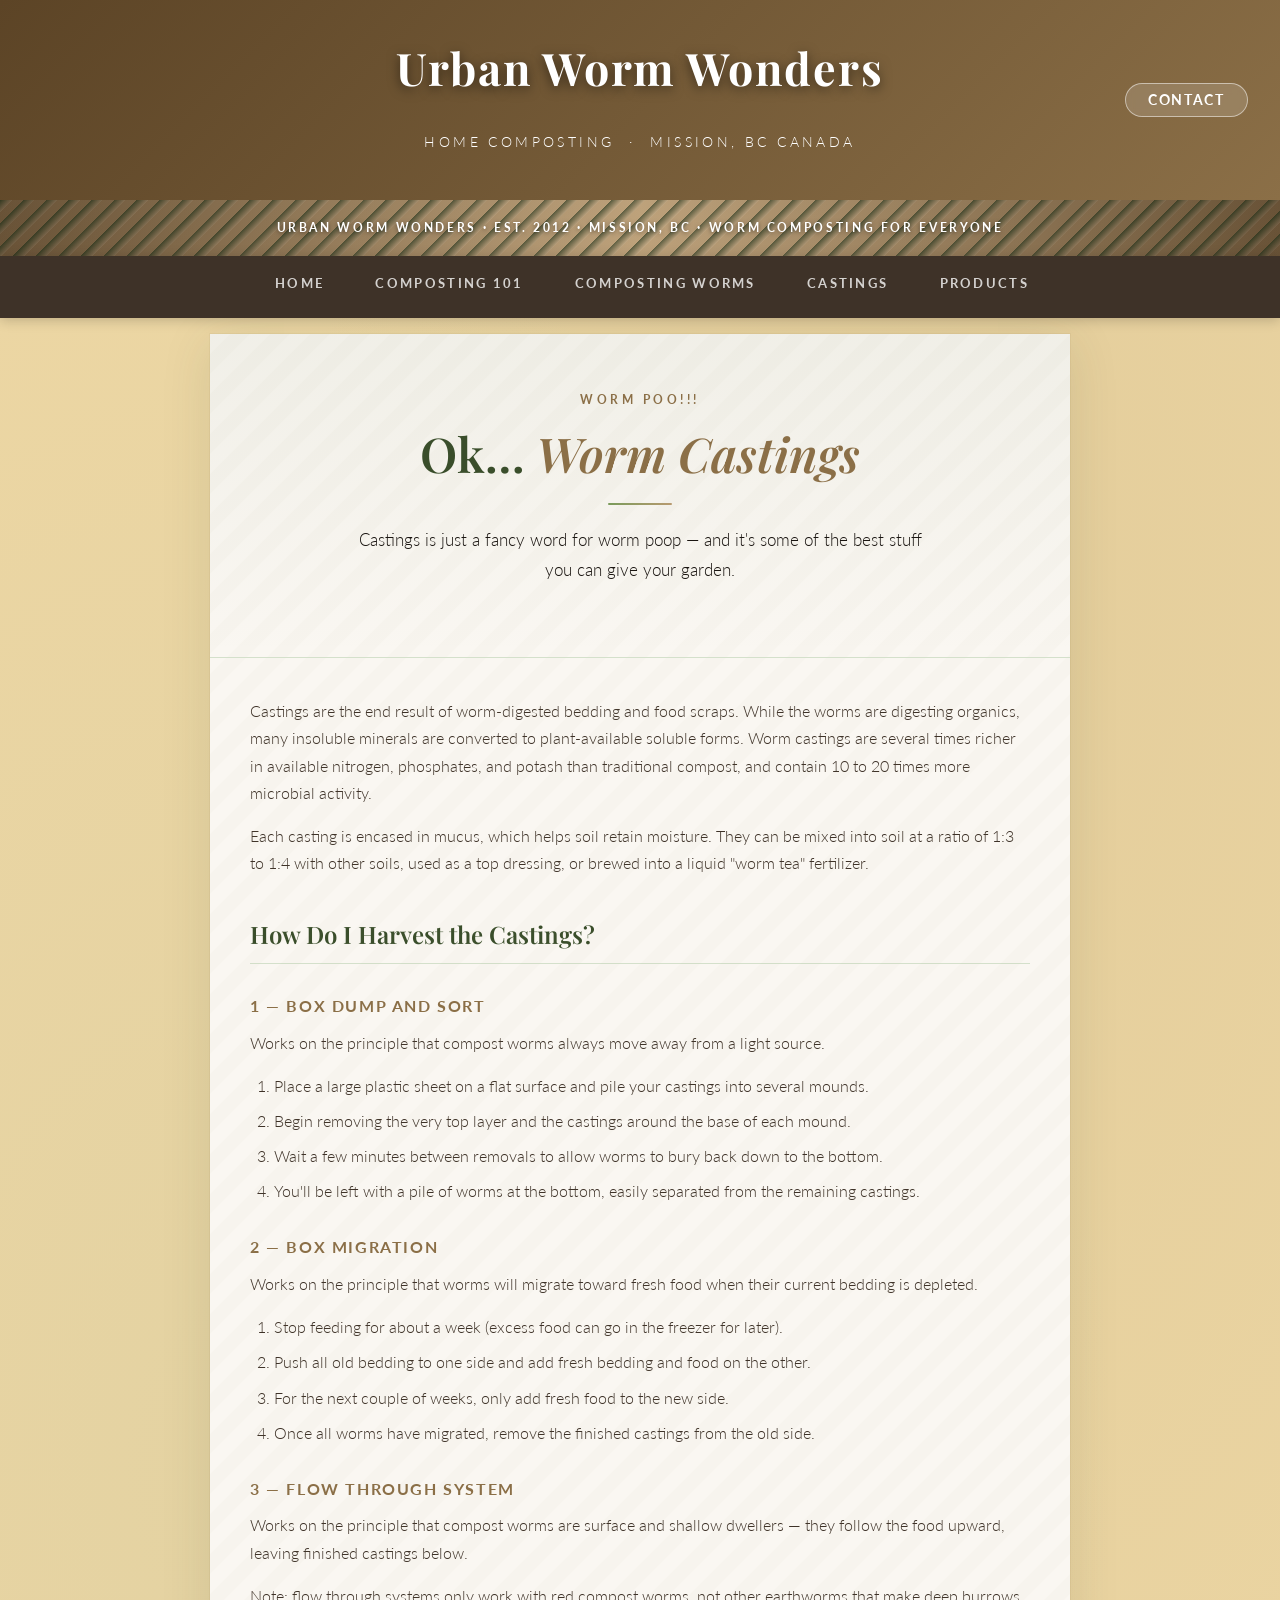
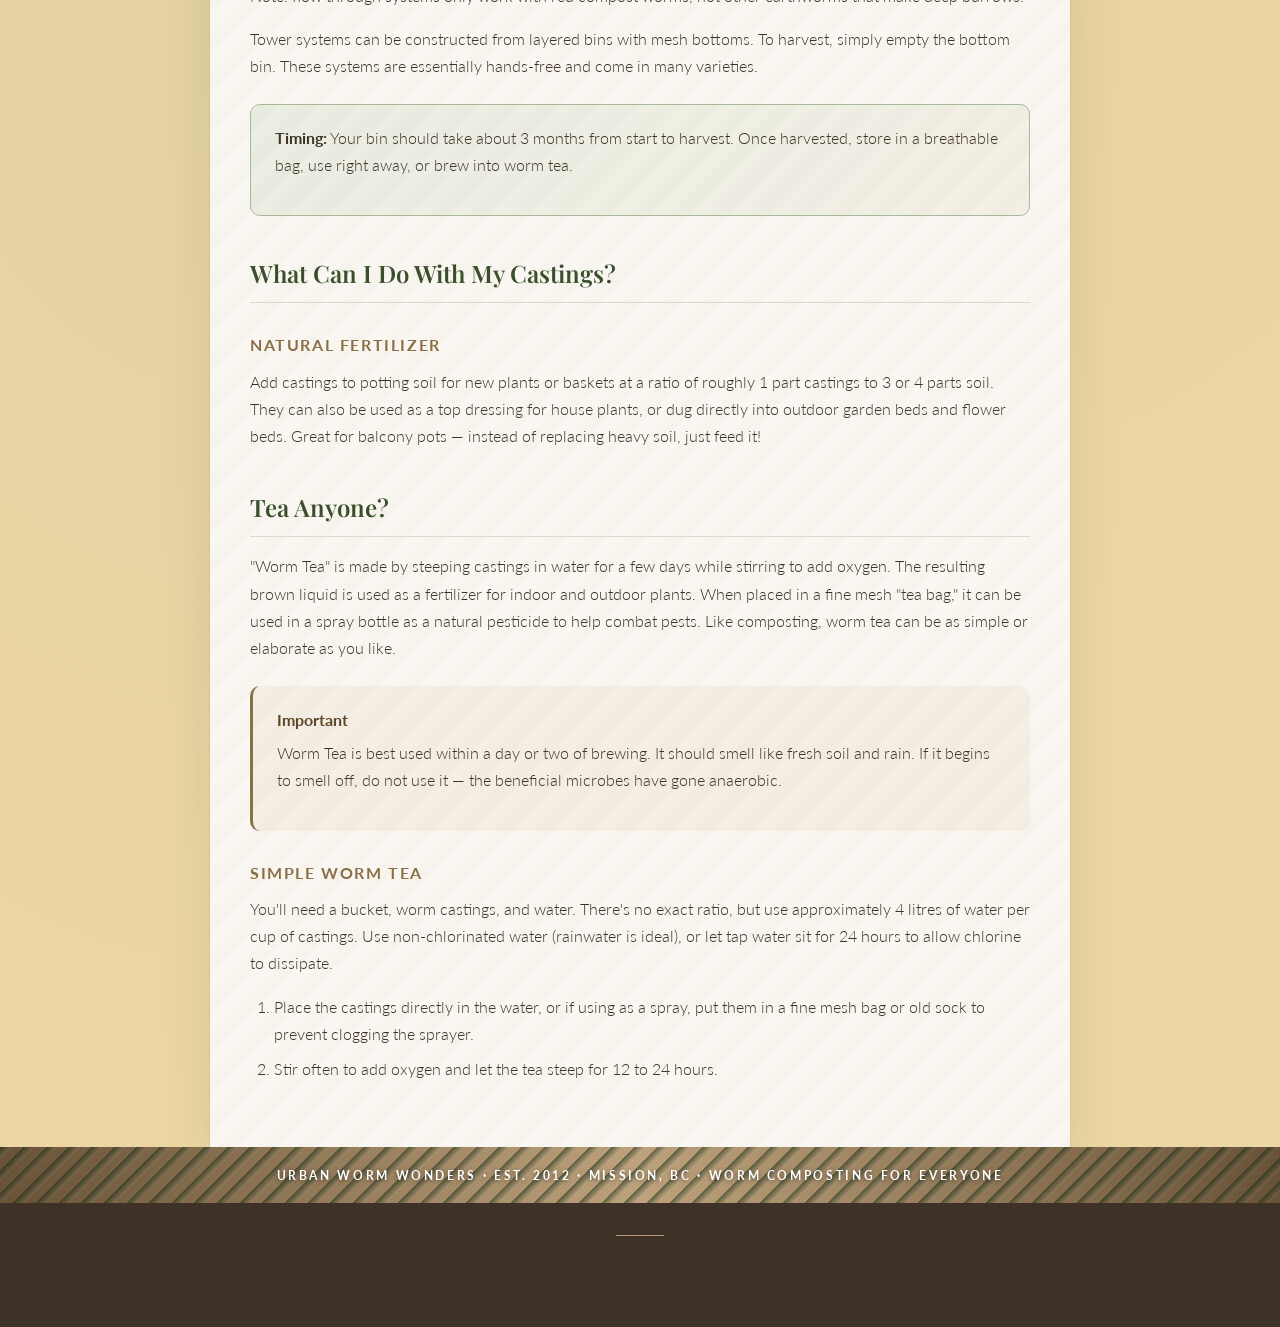
==== castings.html @ b9155382 "new repo : )" ====
<!DOCTYPE html>
<html lang="en">
<head>
    <meta charset="UTF-8">
    <meta name="viewport" content="width=device-width, initial-scale=1.0">
    <title>Castings — Urban Worm Wonders</title>
    <link rel="stylesheet" href="styles.css">
</head>
<body>
    <header>
        <h1>Urban Worm Wonders</h1>
        <p class="tagline-sub">Home Composting &nbsp;·&nbsp; Mission, BC Canada</p>
        <button class="contact-btn" onclick="document.getElementById('contact-popup').style.display='block'">Contact</button>
        <div id="contact-popup" class="contact-popup">
            <div class="contact-popup-content">
                <span class="close" onclick="document.getElementById('contact-popup').style.display='none'">&times;</span>
                <h3>Get in Touch</h3>
                <p>Phone: <a href="tel:604-751-4588">604-751-4588</a></p>
                <p>Email: <a href="mailto:wormwonders@gmail.com">wormwonders@gmail.com</a></p>
            </div>
        </div>
    </header>

    <div class="banner-strip"></div>

    <nav>
        <ul>
            <li><a href="index.html">Home</a></li>
            <li><a href="composting-101.html">Composting 101</a></li>
            <li><a href="composting-worms.html">Composting Worms</a></li>
            <li><a href="castings.html">Castings</a></li>
            <li><a href="products.html">Products</a></li>
        </ul>
    </nav>

    <main>
        <div class="page-hero">
            <p class="eyebrow">Worm Poo!!!</p>
            <h2>Ok&hellip; <em>Worm Castings</em></h2>
            <div class="hero-divider"></div>
            <p>Castings is just a fancy word for worm poop — and it's some of the best stuff you can give your garden.</p>
        </div>

        <p>Castings are the end result of worm-digested bedding and food scraps. While the worms are digesting organics, many insoluble minerals are converted to plant-available soluble forms. Worm castings are several times richer in available nitrogen, phosphates, and potash than traditional compost, and contain 10 to 20 times more microbial activity.</p>

        <p>Each casting is encased in mucus, which helps soil retain moisture. They can be mixed into soil at a ratio of 1:3 to 1:4 with other soils, used as a top dressing, or brewed into a liquid "worm tea" fertilizer.</p>

        <h2>How Do I Harvest the Castings?</h2>

        <h3>1 — Box Dump and Sort</h3>
        <p>Works on the principle that compost worms always move away from a light source.</p>
        <ol>
            <li>Place a large plastic sheet on a flat surface and pile your castings into several mounds.</li>
            <li>Begin removing the very top layer and the castings around the base of each mound.</li>
            <li>Wait a few minutes between removals to allow worms to bury back down to the bottom.</li>
            <li>You'll be left with a pile of worms at the bottom, easily separated from the remaining castings.</li>
        </ol>

        <h3>2 — Box Migration</h3>
        <p>Works on the principle that worms will migrate toward fresh food when their current bedding is depleted.</p>
        <ol>
            <li>Stop feeding for about a week (excess food can go in the freezer for later).</li>
            <li>Push all old bedding to one side and add fresh bedding and food on the other.</li>
            <li>For the next couple of weeks, only add fresh food to the new side.</li>
            <li>Once all worms have migrated, remove the finished castings from the old side.</li>
        </ol>

        <h3>3 — Flow Through System</h3>
        <p>Works on the principle that compost worms are surface and shallow dwellers — they follow the food upward, leaving finished castings below.</p>
        <p>Note: flow through systems only work with red compost worms, not other earthworms that make deep burrows.</p>
        <p>Tower systems can be constructed from layered bins with mesh bottoms. To harvest, simply empty the bottom bin. These systems are essentially hands-free and come in many varieties.</p>

        <div class="highlight-box">
            <p><strong>Timing:</strong> Your bin should take about 3 months from start to harvest. Once harvested, store in a breathable bag, use right away, or brew into worm tea.</p>
        </div>

        <h2>What Can I Do With My Castings?</h2>

        <h3>Natural Fertilizer</h3>
        <p>Add castings to potting soil for new plants or baskets at a ratio of roughly 1 part castings to 3 or 4 parts soil. They can also be used as a top dressing for house plants, or dug directly into outdoor garden beds and flower beds. Great for balcony pots — instead of replacing heavy soil, just feed it!</p>

        <h2>Tea Anyone?</h2>
        <p>"Worm Tea" is made by steeping castings in water for a few days while stirring to add oxygen. The resulting brown liquid is used as a fertilizer for indoor and outdoor plants. When placed in a fine mesh "tea bag," it can be used in a spray bottle as a natural pesticide to help combat pests. Like composting, worm tea can be as simple or elaborate as you like.</p>

        <div class="warning-box">
            <h4>Important</h4>
            <p>Worm Tea is best used within a day or two of brewing. It should smell like fresh soil and rain. If it begins to smell off, do not use it — the beneficial microbes have gone anaerobic.</p>
        </div>

        <h3>Simple Worm Tea</h3>
        <p>You'll need a bucket, worm castings, and water. There's no exact ratio, but use approximately 4 litres of water per cup of castings. Use non-chlorinated water (rainwater is ideal), or let tap water sit for 24 hours to allow chlorine to dissipate.</p>
        <ol>
            <li>Place the castings directly in the water, or if using as a spray, put them in a fine mesh bag or old sock to prevent clogging the sprayer.</li>
            <li>Stir often to add oxygen and let the tea steep for 12 to 24 hours.</li>
        </ol>
    </main>

    <div class="banner-strip"></div>
    <footer>
        <p> 2012 Urban Worm Wonders BC Canada</p>
    </footer>
</body>
</html>
---- styles.css ----
/* Urban Worm Wonders — Redesigned 2025 */
@import url('https://fonts.googleapis.com/css2?family=Playfair+Display:ital,wght@0,400;0,600;0,700;1,400&family=Lato:wght@300;400;700&display=swap');

:root {
    --cream:        #f5f0e8;
    --parchment:    #ecd6a3;
    --bark:         #8b6f47;
    --bark-light:   #b89a70;
    --bark-dark:    #5c4426;
    --moss:         #5a7244;
    --moss-light:   #7a9b5b;
    --moss-dark:    #3a4e2b;
    --sage:         #a8b89a;
    --sage-light:   #d4e0cb;
    --soil:         #3e3228;
    --warm-white:   #faf7f2;
    --text:         #3e3228;
    --text-muted:   #1a1511;
}

* { margin: 0; padding: 0; box-sizing: border-box; }

html { scroll-behavior: smooth; }

body {
    font-family: 'Lato', Georgia, sans-serif;
    font-weight: 300;
    line-height: 1.75;
    color: var(--text);
    background-color: var(--parchment);
    background-image:
        radial-gradient(ellipse at 20% 50%, rgba(168,184,154,0.12) 0%, transparent 60%),
        radial-gradient(ellipse at 80% 20%, rgba(139,111,71,0.08) 0%, transparent 50%);
    position: relative;
}

/* ─── SIDE LOGOS ───────────────────────────────────────────── */
body::before,
body::after {
    content: '';
    position: absolute; /* Changed from fixed to absolute */
    top: 100vh;          /* Changed from 50% to 50vh */
    transform: translateY(-50%);
    width: 320px;
    height: 800px;
    background-image: url('logo-1.jpg');
    background-size: contain;
    background-repeat: no-repeat;
    background-position: center;
    z-index: -1;
    opacity: 1;
}

body::before {
    left: 2vw;
}

body::after {
    right: 2vw;
}

/* Hide logos on smaller screens to prevent overlapping */
@media (max-width: 1280px) {
    body::before,
    body::after {
        display: none;
    }
}

/* ─── HEADER ───────────────────────────────────────────────── */
header {
    background: linear-gradient(135deg, var(--bark-dark) 0%, var(--bark) 100%);
    color: #fff;
    padding: 1.8rem 2rem;
    text-align: center;
    position: relative;
    box-shadow: 0 4px 24px rgba(58,78,43,0.3);
    overflow: visible;
}

header::after {
    content: '';
    position: absolute;
    bottom: -8px;
    left: 0; right: 0;
    height: 8px;
    background: linear-gradient(90deg, var(--bark-dark), var(--bark-light), var(--bark-dark));
}

header h1 {
    font-family: 'Playfair Display', Georgia, serif;
    font-size: 2.8rem;
    font-weight: 700;
    letter-spacing: 0.04em;
    color: #ffffff;
    text-shadow: 0 3px 12px rgba(0,0,0,0.5); /* Deepened shadow for readability */
}

header p.tagline-sub {
    font-size: 0.85rem;
    font-weight: 300;
    letter-spacing: 0.25em;
    text-transform: uppercase;
    opacity: 1;
    color: #ffffff;
    margin-top: 0.2rem;
}

.contact-btn {
    position: absolute;
    top: 50%;
    transform: translateY(-50%);
    right: 2rem;
    background: rgba(255, 255, 255, 0.15);
    color: #fff;
    border: 1.5px solid rgba(255,255,255,0.5);
    border-radius: 32px;
    padding: 0.5rem 1.4rem;
    font-family: 'Lato', sans-serif;
    font-size: 0.85rem;
    font-weight: 700;
    letter-spacing: 0.12em;
    text-transform: uppercase;
    cursor: pointer;
    backdrop-filter: blur(4px);
    transition: all 0.3s ease;
}
.contact-btn:hover {
    background: rgba(255,255,255,0.28);
    border-color: #fff;
}

.contact-popup {
    display: none;
    position: fixed;
    top: 90px;
    right: 2rem;
    background: var(--warm-white);
    border: 1px solid var(--sage);
    border-radius: 16px;
    box-shadow: 0 12px 40px rgba(58,78,43,0.2);
    z-index: 1000;
    min-width: 260px;
}
.contact-popup-content {
    padding: 1.5rem;
    color: var(--text);
    font-size: 1rem;
    position: relative;
}
.contact-popup-content h3 {
    font-family: 'Playfair Display', serif;
    color: var(--moss);
    font-size: 1.3rem;
    margin-bottom: 0.75rem;
}
.contact-popup-content a { color: var(--moss); text-decoration: underline; }
.close {
    position: absolute;
    top: 0.6rem; right: 1rem;
    font-size: 1.4rem;
    color: var(--text-muted);
    cursor: pointer;
}
.close:hover { color: var(--bark); }



/* ─── BANNER STRIPS ─────────────────────────────────────────── */
.banner-strip {
    width: 100%;
    height: 56px;
    background:
        repeating-linear-gradient(
            -45deg,
            rgba(255,255,255,0.08), /* Lighter base for less contrast */
            rgba(255,255,255,0.08) 8px,
            rgba(255,255,255,0.14) 8px, /* Lightest stripe */
            rgba(33, 54, 33, 0.596) 16px
        ),
        linear-gradient(90deg, var(--bark-dark), var(--bark-light) 50%, var(--bark-dark));
    display: flex;
    align-items: center;
    justify-content: center;
    overflow: hidden;
    position: relative;
}

.banner-strip::before {
    content: 'URBAN WORM WONDERS  ·  EST. 2012  ·  MISSION, BC  ·  WORM COMPOSTING FOR EVERYONE';
    white-space: nowrap;
    font-family: 'Lato', sans-serif;
    font-size: 0.75rem;
    font-weight: 700;
    letter-spacing: 0.22em;
    text-transform: uppercase;
    color: #ffffff;
    text-shadow: 0 1px 4px rgba(0,0,0,0.5);
    text-align: center;
}

/* ─── NAV ────────────────────────────────────────────────────── */
nav {
    background: var(--soil);
    padding: 0;
    position: sticky;
    top: 0;
    z-index: 500;
    box-shadow: 0 2px 12px rgba(0,0,0,0.2);
}

nav ul {
    list-style: none;
    display: flex;
    justify-content: center;
    flex-wrap: wrap;
    gap: 0;
    padding: 0;
}

nav li { position: relative; }

nav a {
    display: block;
    color: rgba(255,255,255,0.78);
    text-decoration: none;
    font-family: 'Lato', sans-serif;
    font-size: 0.8rem;
    font-weight: 700;
    letter-spacing: 0.18em;
    text-transform: uppercase;
    padding: 1rem 1.6rem;
    transition: all 0.3s ease;
    position: relative;
}

nav a::after {
    content: '';
    position: absolute;
    bottom: 0; left: 50%; right: 50%;
    height: 3px;
    background: var(--bark-light);
    transition: all 0.3s ease;
}

nav a:hover {
    color: #fff;
    background: rgba(255,255,255,0.06);
}
nav a:hover::after {
    left: 0; right: 0;
}

/* ─── MAIN CONTENT WRAPPER ──────────────────────────────────── */
main {
    max-width: 860px;
    margin: 0 auto;
    padding: 2.5rem 2.5rem 3rem;
    background: var(--warm-white);
    min-height: 80vh;
    box-shadow:
        0 0 0 1px rgba(139,111,71,0.08),
        0 8px 48px rgba(58,78,43,0.12);
    position: relative;
}

main::before {
    content: '';
    position: absolute;
    inset: 0;
    background-image: url("data:image/svg+xml,%3Csvg width='40' height='40' viewBox='0 0 40 40' xmlns='http://www.w3.org/2000/svg'%3E%3Cg fill='none' fill-rule='evenodd'%3E%3Cg fill='%238b6f47' fill-opacity='0.025'%3E%3Cpath d='M0 40L40 0H20L0 20M40 40V20L20 40'/%3E%3C/g%3E%3C/g%3E%3C/svg%3E");
    pointer-events: none;
}

/* ─── HERO SECTION ──────────────────────────────────────────── */
.page-hero {
    text-align: center;
    padding: 3.5rem 1.5rem 3rem;
    margin: -2.5rem -2.5rem 2.5rem;
    background:
        linear-gradient(180deg, rgba(90,114,68,0.06) 0%, rgba(255,255,255,0) 100%);
    border-bottom: 1px solid var(--sage-light);
    position: relative;
}

.page-hero .eyebrow {
    font-size: 0.72rem;
    font-weight: 700;
    letter-spacing: 0.3em;
    text-transform: uppercase;
    color: var(--bark);
    margin-bottom: 0.75rem;
}

.page-hero h2 {
    font-family: 'Playfair Display', Georgia, serif;
    font-size: clamp(2rem, 5vw, 3rem);
    font-weight: 600;
    color: var(--moss-dark);
    line-height: 1.25;
    border: none;
    margin: 0 auto 1.25rem;
    max-width: 620px;
    padding-bottom: 0;
}

.page-hero h2 em {
    font-style: italic;
    color: var(--bark);
}

.hero-divider {
    width: 64px;
    height: 2px;
    background: linear-gradient(90deg, var(--moss-light), var(--bark-light));
    margin: 0 auto 1.25rem;
    border-radius: 2px;
}

.page-hero p {
    font-size: 1.05rem;
    color: var(--text-muted);
    max-width: 580px;
    margin: 0 auto 1.5rem;
    line-height: 1.8;
}

.tagline {
    font-family: 'Playfair Display', serif;
    font-style: italic;
    font-size: 1.25rem;
    color: var(--moss);
    margin-top: 1.5rem;
    letter-spacing: 0.01em;
}

/* ─── TYPOGRAPHY ─────────────────────────────────────────────── */
h1 {
    font-family: 'Playfair Display', Georgia, serif;
    font-size: 2rem;
    font-weight: 600;
    color: var(--moss-dark);
    margin-bottom: 1.5rem;
}

h2 {
    font-family: 'Playfair Display', Georgia, serif;
    font-size: 1.5rem;
    font-weight: 600;
    color: var(--moss-dark);
    border-bottom: 1px solid var(--sage-light);
    padding-bottom: 0.5rem;
    margin: 2.25rem 0 1rem;
}

h3 {
    font-family: 'Lato', sans-serif;
    font-size: 1rem;
    font-weight: 700;
    letter-spacing: 0.1em;
    text-transform: uppercase;
    color: var(--bark);
    margin: 1.75rem 0 0.6rem;
}

h4 {
    font-family: 'Lato', sans-serif;
    font-weight: 700;
    color: var(--moss);
    margin: 1rem 0 0.4rem;
}

p { margin-bottom: 1rem; font-size: 0.97rem; color: var(--text); }

ul, ol {
    margin-left: 1.5rem;
    margin-bottom: 1rem;
}

li { margin-bottom: 0.5rem; font-size: 0.97rem; }

strong { color: var(--soil); font-weight: 700; }

/* ─── HERO BLURB ─────────────────────────────────────────────── */
.hero {
    text-align: center;
    padding: 2rem 2rem 1.5rem;
    background: linear-gradient(160deg, var(--sage-light) 0%, var(--cream) 100%);
    border-radius: 12px;
    margin-bottom: 2rem;
    border: 1px solid rgba(168,184,154,0.5);
}
.hero h2 { border: none; }
.hero-blurb { font-size: 1rem; color: var(--text-muted); }

/* ─── INFO CARDS ─────────────────────────────────────────────── */
.info-grid {
    display: grid;
    grid-template-columns: repeat(auto-fit, minmax(220px, 1fr));
    gap: 1.25rem;
    margin: 1.5rem 0;
}

.info-card {
    background: var(--warm-white);
    padding: 1.5rem 1.25rem;
    border-radius: 12px;
    border: 1px solid rgba(168,184,154,0.4);
    border-top: 3px solid var(--moss-light);
    transition: transform 0.25s ease, box-shadow 0.25s ease;
    position: relative;
    overflow: hidden;
}

.info-card::before {
    content: '';
    position: absolute;
    top: 0; left: 0; right: 0; bottom: 0;
    background: linear-gradient(160deg, rgba(90,114,68,0.03) 0%, transparent 60%);
    pointer-events: none;
}

.info-card:hover {
    transform: translateY(-4px);
    box-shadow: 0 8px 24px rgba(58,78,43,0.12);
}

.info-card h3 {
    font-size: 0.82rem;
    color: var(--moss-dark);
    margin-top: 0;
}

.info-card p { font-size: 0.9rem; color: var(--text-muted); margin-bottom: 1rem; }

.info-card a {
    font-size: 0.82rem;
    font-weight: 700;
    letter-spacing: 0.1em;
    text-transform: uppercase;
    color: var(--bark);
    text-decoration: none;
    border-bottom: 1px solid var(--bark-light);
    transition: color 0.2s;
}
.info-card a:hover { color: var(--moss-dark); }

/* ─── SECTION BLOCKS ─────────────────────────────────────────── */
.section {
    margin: 2rem 0;
    padding: 1.25rem 1.5rem;
    background: rgba(212,224,203,0.2);
    border-left: 3px solid var(--moss-light);
    border-radius: 0 8px 8px 0;
}
.section h3 { margin-top: 0; }

.highlight-box {
    background: linear-gradient(135deg, rgba(212,224,203,0.4), rgba(237,231,217,0.5));
    padding: 1.25rem 1.5rem;
    border-radius: 10px;
    margin: 1.5rem 0;
    border: 1px solid var(--sage);
}

.warning-box {
    background: rgba(184,154,112,0.1);
    padding: 1.25rem 1.5rem;
    border-radius: 10px;
    margin: 1.5rem 0;
    border-left: 3px solid var(--bark);
}
.warning-box h4 { color: var(--bark-dark); margin-top: 0; }

/* ─── TABLE ──────────────────────────────────────────────────── */
table {
    width: 100%;
    border-collapse: collapse;
    margin: 1.25rem 0;
    font-size: 0.95rem;
}
th, td {
    padding: 0.85rem 1rem;
    text-align: left;
    border-bottom: 1px solid var(--sage-light);
}
th {
    background: var(--moss-dark);
    color: #fff;
    font-family: 'Lato', sans-serif;
    font-weight: 700;
    letter-spacing: 0.08em;
    text-transform: uppercase;
    font-size: 0.78rem;
}
tr:nth-child(even) { background: rgba(212,224,203,0.15); }
tr:hover { background: rgba(212,224,203,0.3); }

/* ─── FOOTER ─────────────────────────────────────────────────── */
footer {
    background: var(--soil);
    color: rgba(255,255,255,0.55);
    text-align: center;
    padding: 2rem;
    font-size: 0.8rem;
    letter-spacing: 0.12em;
    text-transform: uppercase;
    margin-top: 0;
}

footer::before {
    content: '';
    display: block;
    width: 48px;
    height: 1px;
    background: var(--bark-light);
    margin: 0 auto 1rem;
}

/* ─── LINKS ──────────────────────────────────────────────────── */
a { color: var(--moss); transition: color 0.2s ease; }
a:hover { color: var(--bark); }

/* ─── RESPONSIVE ─────────────────────────────────────────────── */
@media (max-width: 640px) {
    header h1 { font-size: 1.8rem; }
    .contact-btn { font-size: 0.75rem; padding: 0.4rem 1rem; }
    main { padding: 1.5rem 1.25rem 2rem; }
    .page-hero { padding: 2.5rem 1rem 2rem; margin: -1.5rem -1.25rem 1.5rem; }
    nav a { padding: 0.85rem 1rem; font-size: 0.72rem; }
    .banner-strip { height: auto; padding: 0.5rem; }
    .banner-strip::before { white-space: normal; line-height: 1.5; }
}
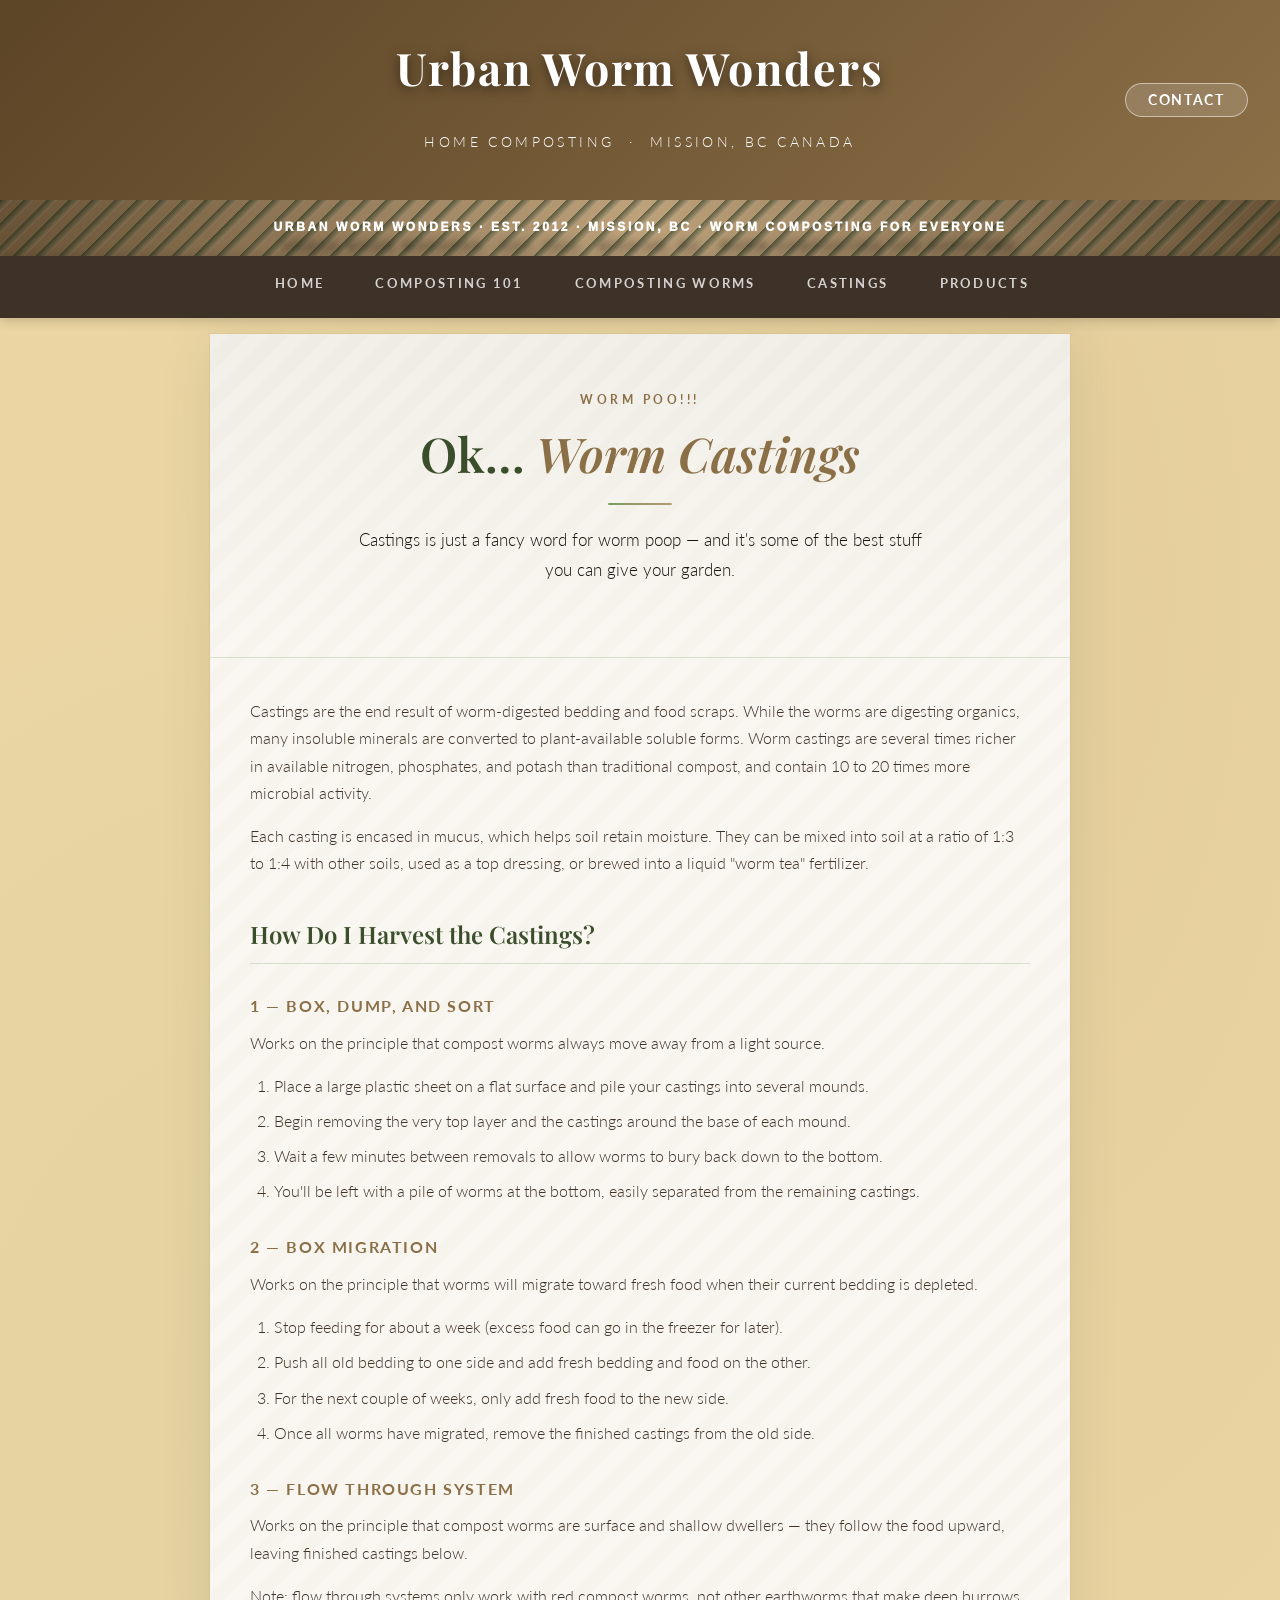
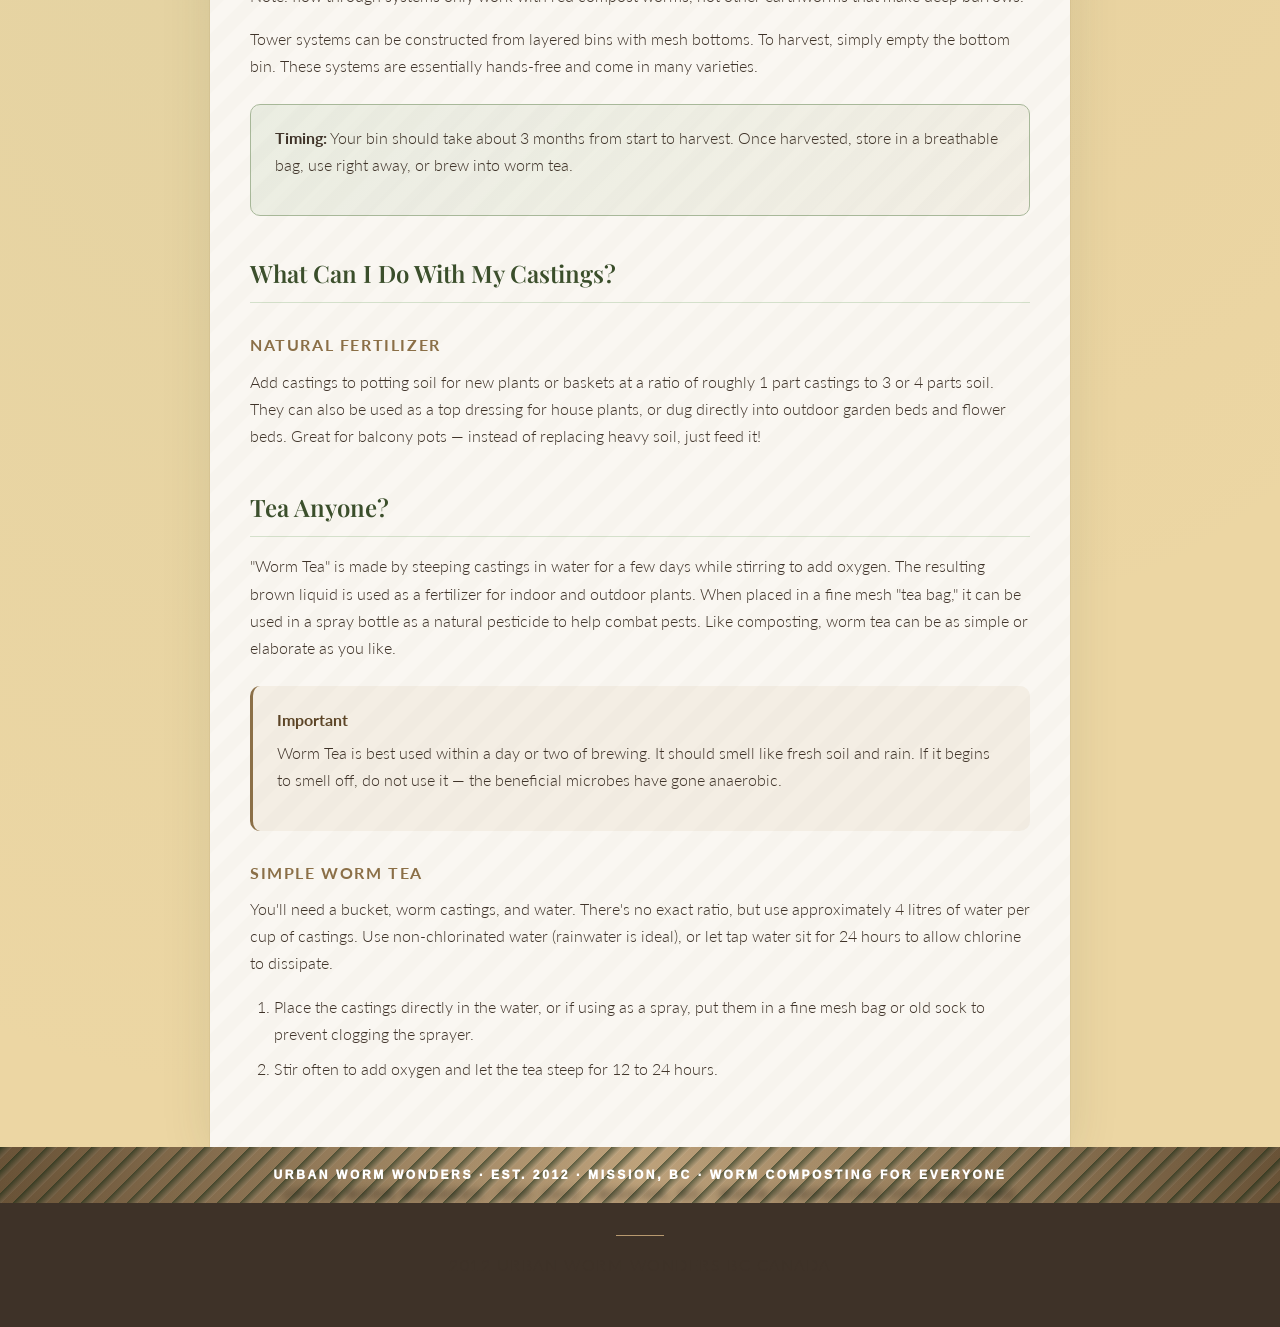
==== commit 7e272e95: "grammer, est. banner pop" ====
--- a/castings.html
+++ b/castings.html
@@ -47,7 +47,7 @@
 
         <h2>How Do I Harvest the Castings?</h2>
 
-        <h3>1 — Box Dump and Sort</h3>
+        <h3>1 — Box, Dump, and Sort</h3>
         <p>Works on the principle that compost worms always move away from a light source.</p>
         <ol>
             <li>Place a large plastic sheet on a flat surface and pile your castings into several mounds.</li>
--- a/styles.css
+++ b/styles.css
@@ -191,11 +191,11 @@
     white-space: nowrap;
     font-family: 'Lato', sans-serif;
     font-size: 0.75rem;
-    font-weight: 700;
+    font-weight: 1000;
     letter-spacing: 0.22em;
     text-transform: uppercase;
     color: #ffffff;
-    text-shadow: 0 1px 4px rgba(0,0,0,0.5);
+    text-shadow: 10px 20px 8px rgba(0, 0, 0, 0.5);
     text-align: center;
 }
 
